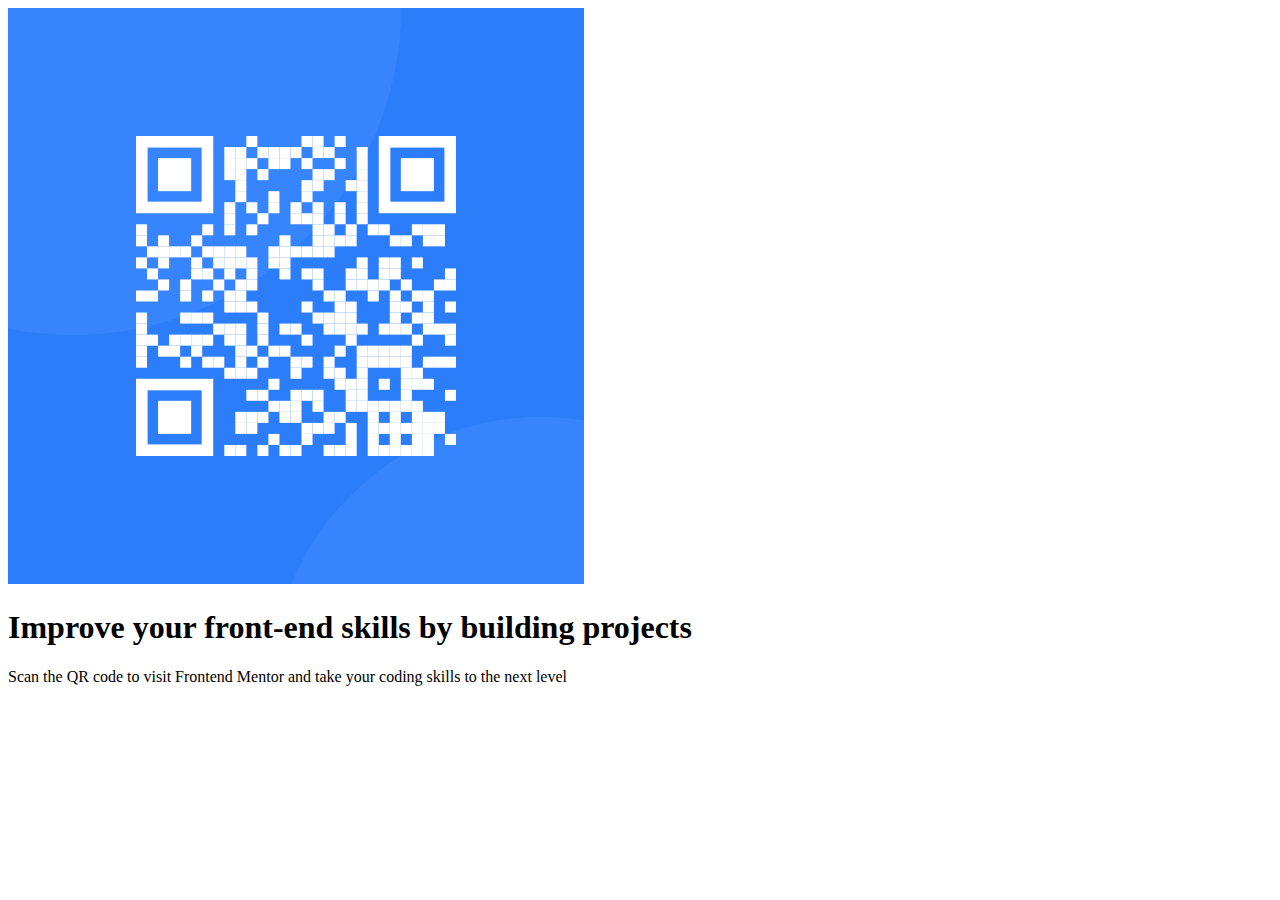
==== qr-code-component/index.html @ a1e8d27c "Create index.html" ====
<!DOCTYPE html>
<html lang="en">
  <head>
    <meta charset="UTF-8" />
    <meta name="viewport" content="width=device-width, initial-scale=1.0" />
    <!-- favicon -->
    <link
      rel="shortcut icon"
      href="./assets/favicon-32x32.png"
      type="image/x-icon"
    />
    <!-- font -->
    <link rel="preconnect" href="https://fonts.googleapis.com" />
    <link rel="preconnect" href="https://fonts.gstatic.com" crossorigin />
    <link
      href="https://fonts.googleapis.com/css2?family=Outfit:wght@400;700&display=swap"
      rel="stylesheet"
    />
    <!-- CSS -->
    <link rel="stylesheet" href="./styles.css" />
    <title>QR code component</title>
  </head>
  <body>
    <main>
      <div class="qr__container">
        <img src="./assets/image-qr-code.png" alt="QR Code" />
        <div class="text">
          <h1>Improve your front-end skills by building projects</h1>
          <p>
            Scan the QR code to visit Frontend Mentor and take your coding
            skills to the next level
          </p>
        </div>
      </div>
    </main>
  </body>
</html>
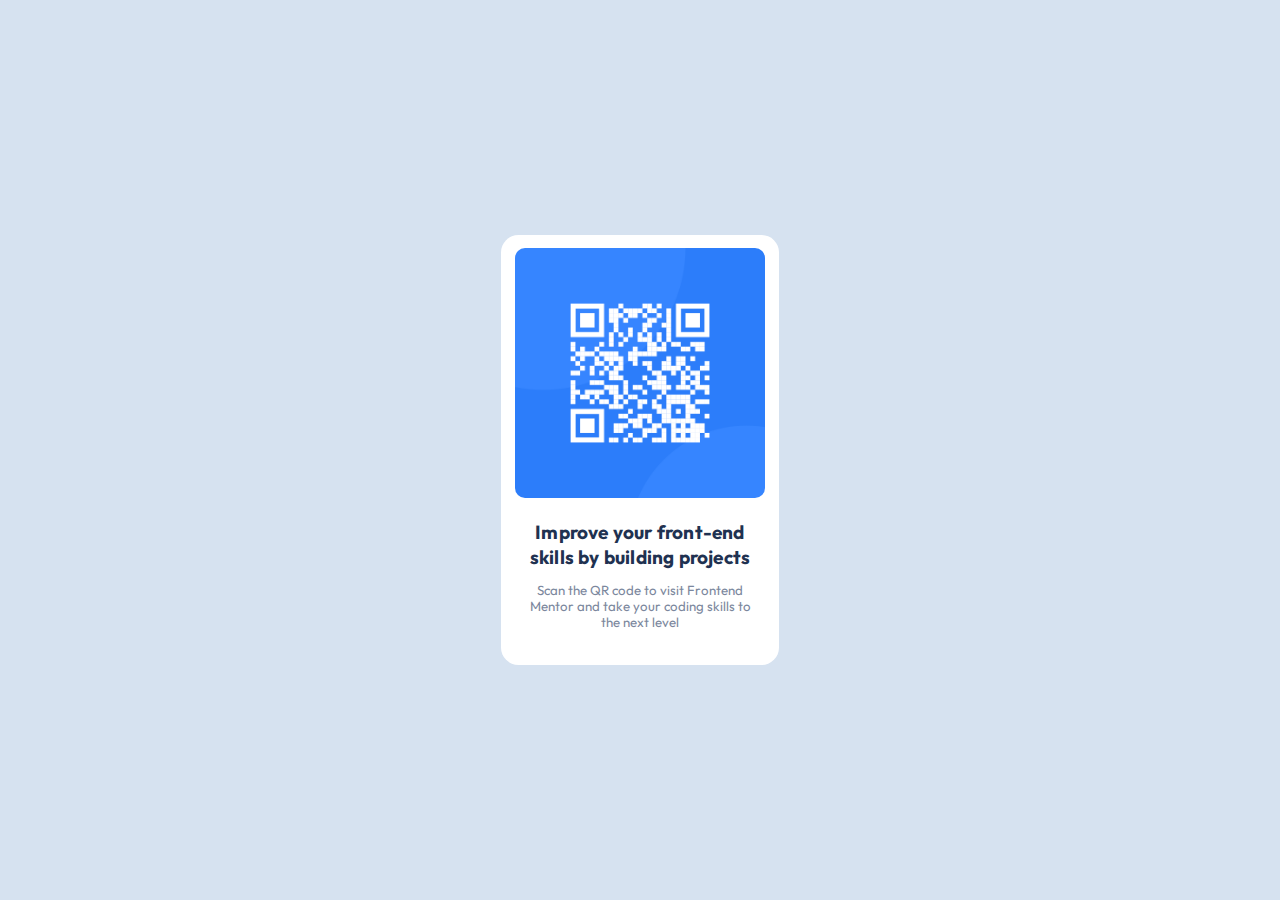
==== commit 9146872c: "Update favicon path in index.html" ====
--- a/qr-code-component/index.html
+++ b/qr-code-component/index.html
@@ -6,7 +6,7 @@
     <!-- favicon -->
     <link
       rel="shortcut icon"
-      href="./assets/favicon-32x32.png"
+      href="../assets/favicon-32x32.png"
       type="image/x-icon"
     />
     <!-- font -->
--- a/qr-code-component/styles.css
+++ b/qr-code-component/styles.css
@@ -0,0 +1,70 @@
+:root {
+  /* Colors */
+  --white: #fff;
+  --light-gray: #d6e2f0;
+  --grayish-blue: #7b879d;
+  --dark-blue: #1f3251;
+
+  /* Font */
+  --of: 'Outfit', sans-serif;
+}
+
+*,
+*::before,
+*::after {
+  box-sizing: border-box;
+}
+
+html {
+  font-size: 62.5%;
+}
+
+body {
+  font-size: 1.6rem;
+  font-family: var(--of);
+  text-align: center;
+  background: var(--light-gray);
+  margin: 0;
+}
+
+main {
+  width: 100vw;
+  min-height: 100dvh;
+  display: grid;
+  place-content: center;
+  padding: 1em;
+}
+
+img,
+.text {
+  max-width: 250px;
+}
+
+.qr__container {
+  background: var(--white);
+  padding: 0.85em;
+  border-radius: 17.5px;
+}
+
+img {
+  width: 100%;
+  border-radius: 10px;
+}
+
+.text {
+  padding: 0.5em;
+  margin: 0 auto;
+}
+
+h1 {
+  color: var(--dark-blue);
+  font-size: 1.9rem;
+  margin-top: 0.5em;
+  line-height: 1.3;
+  letter-spacing: 0.2px;
+}
+
+p {
+  color: var(--grayish-blue);
+  font-size: 1.325rem;
+}
